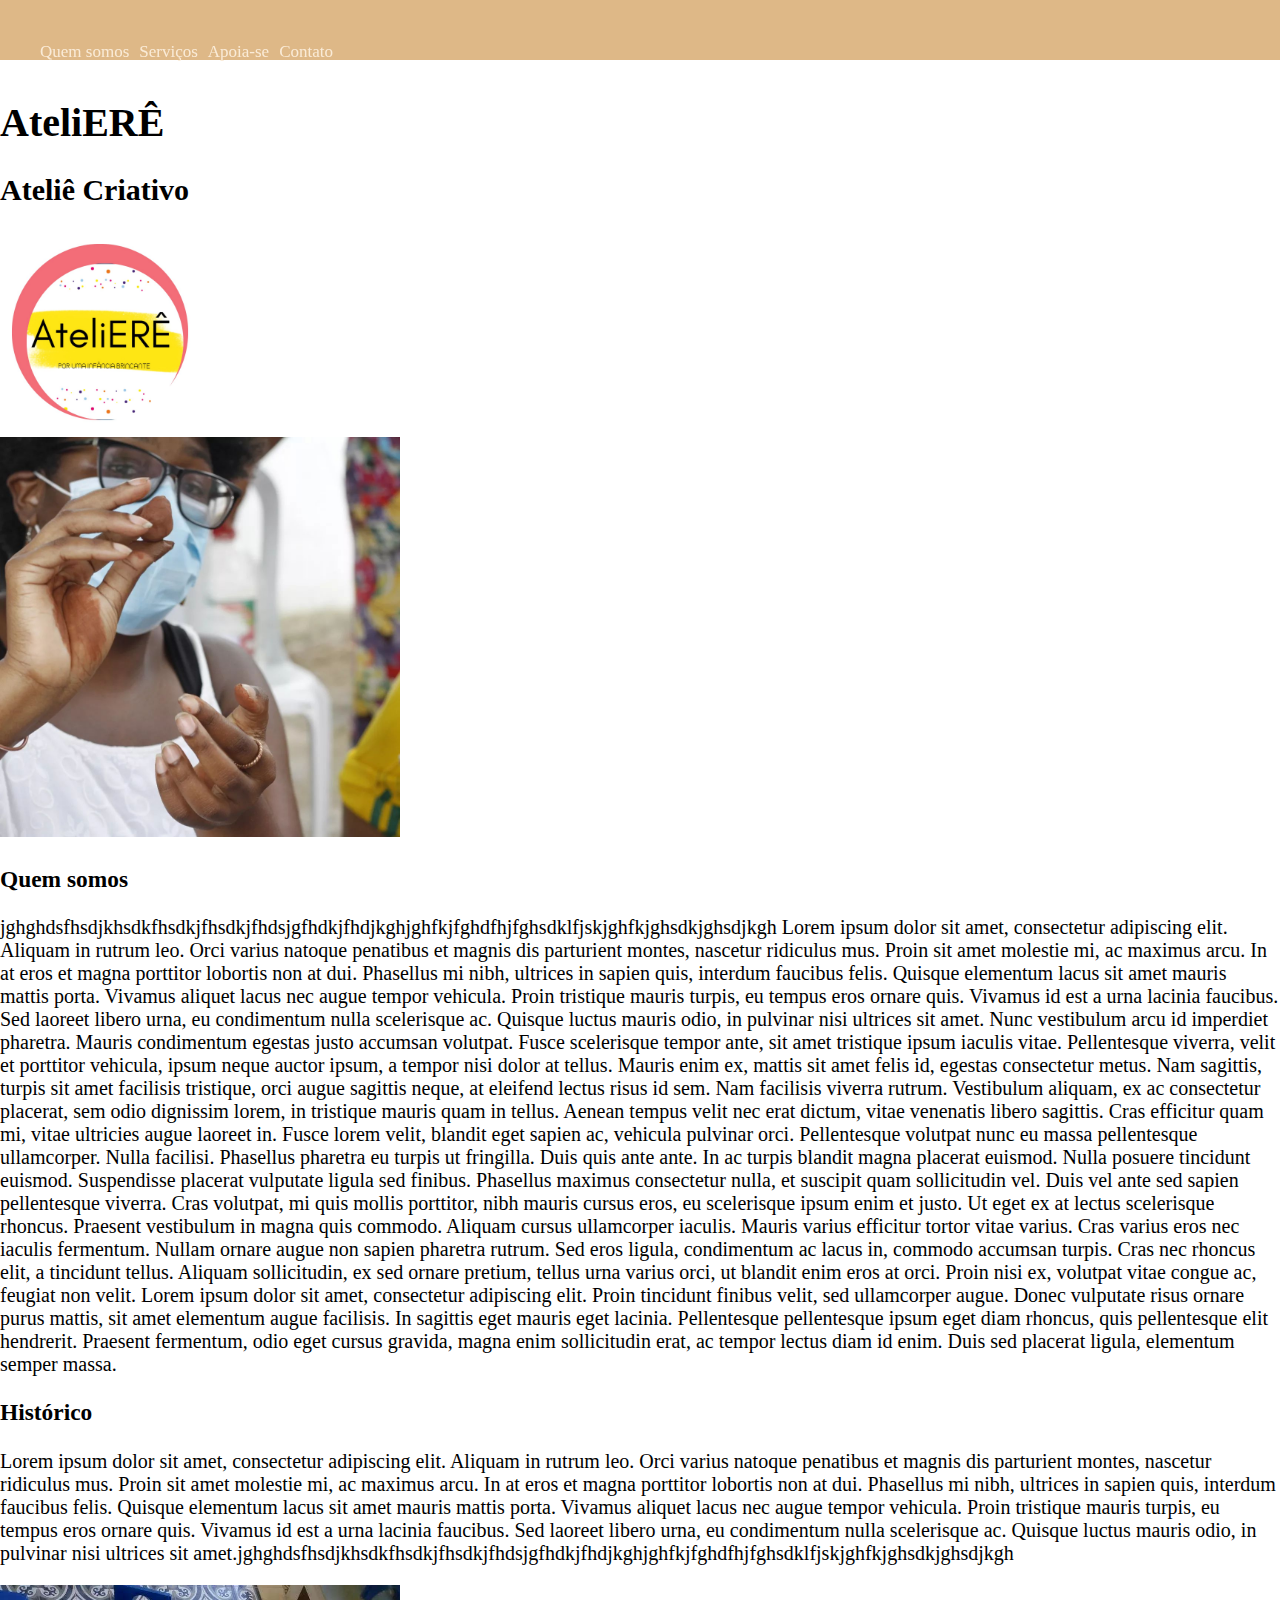
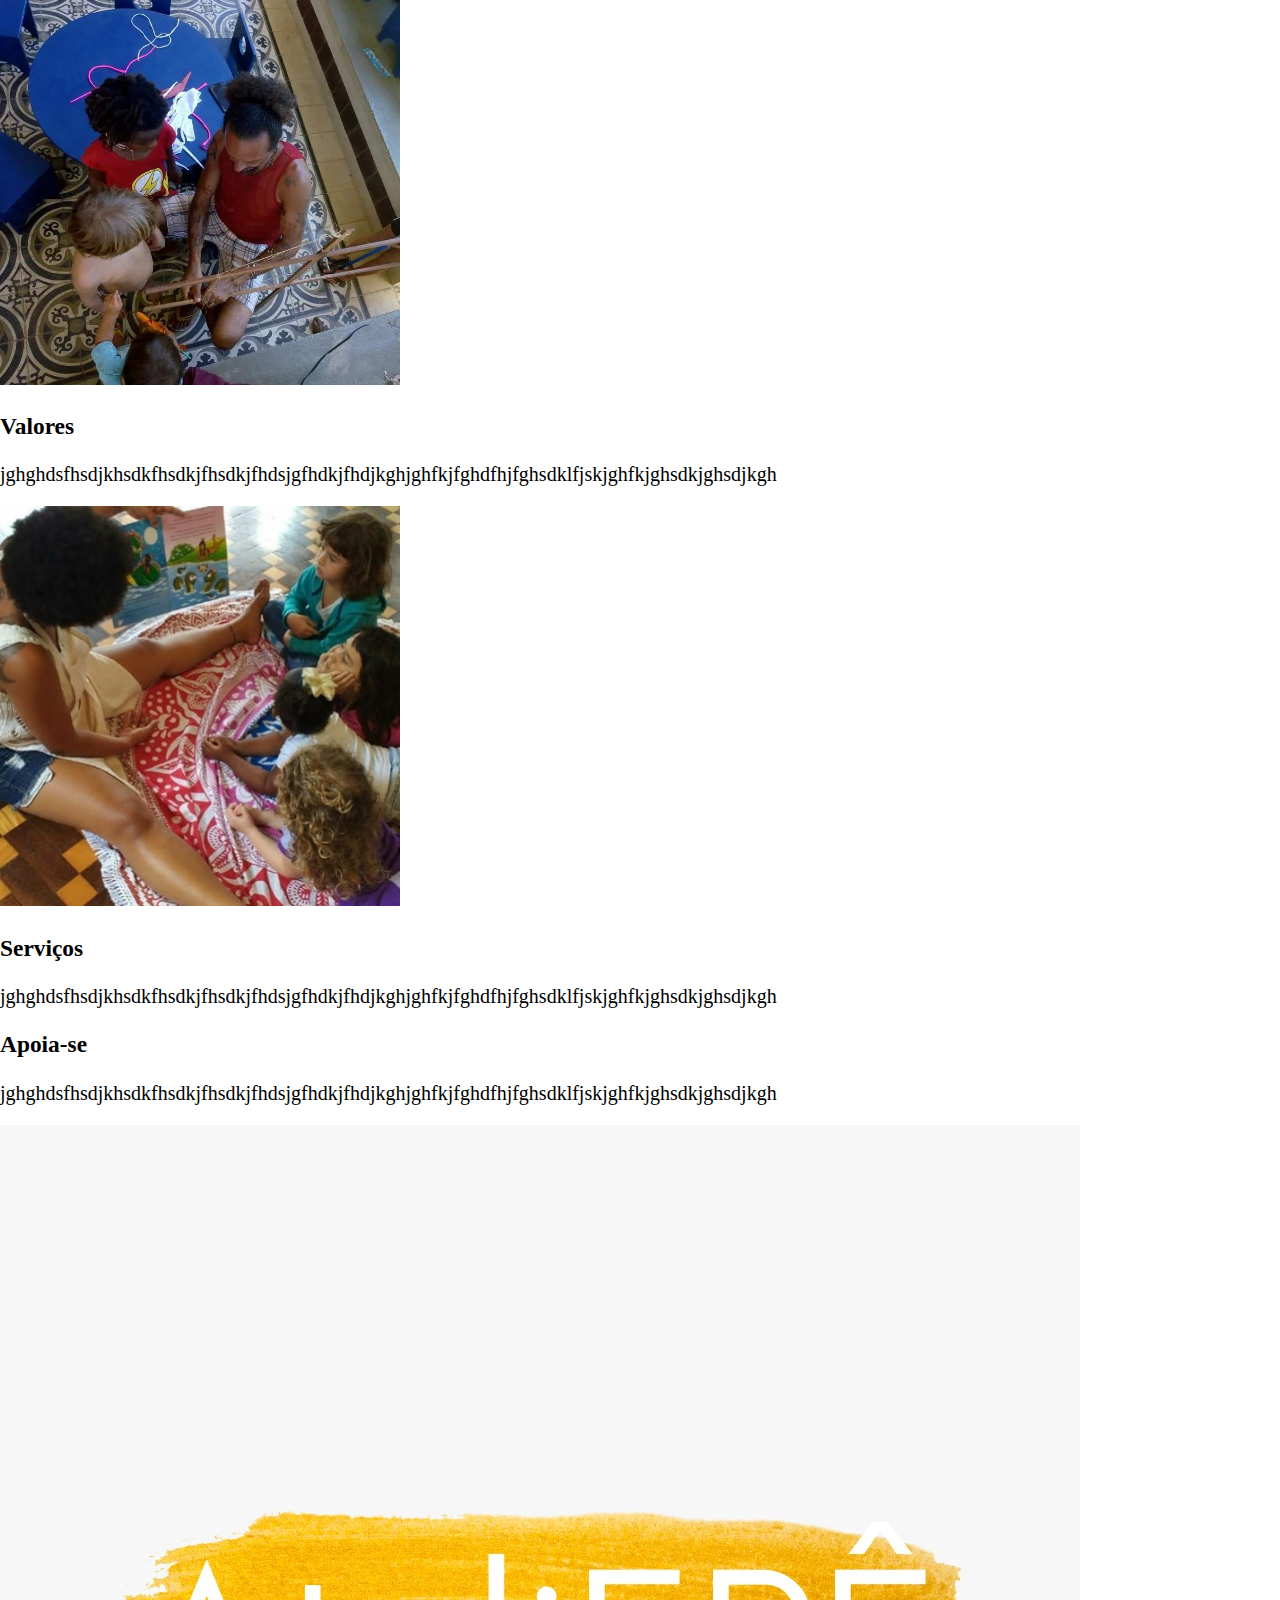
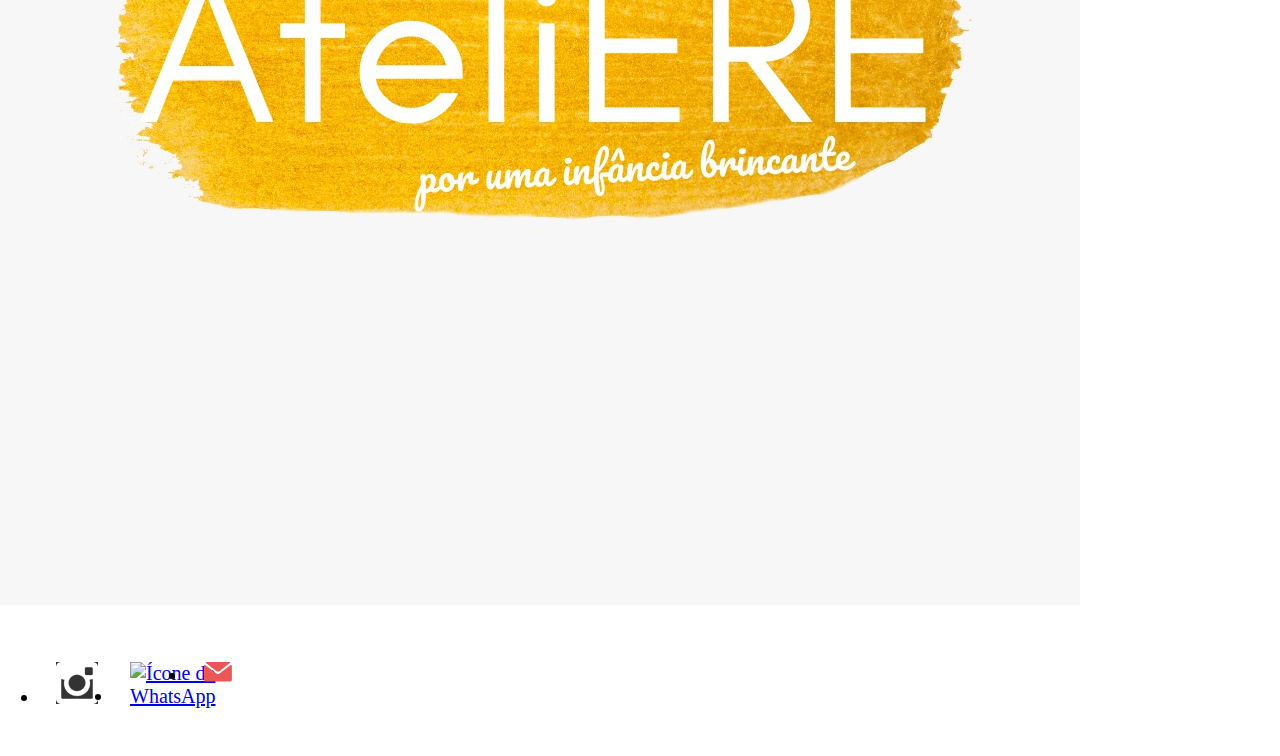
==== index.html @ 504c44ef "Merge pull request #2 from jessicaconceicao/menu" ====
<!DOCTYPE html>
<html lang="pt-BR">
<head>
    <meta charset="UTF-8">
    <meta http-equiv="X-UA-Compatible" content="IE=edge">
    <meta name="viewport" content="width=device-width, initial-scale=1.0">
    <meta name="author" content="Squad Mary Jackson">
    <meta name="keywords" content="ong, brincadeiras, artes, cultura-afrodiaspórica">
    <title>AteliERÊ</title>
    <!--link rel="stylesheet" href="reset.css"-->
    <link rel="stylesheet" href="normalize.css">
    <link rel="stylesheet" href="style.css">
</head>
<body id="home">
    <header>
        <h1 class="ateliere">AteliERÊ</h1>
        <h2>Ateliê Criativo</h2>
        <div><img id="logo" src="/logo-com-borda.jpg" alt="Logo AteliERÊ: um círculo rosa contendo um retângulo amarelo escrito 'AteliERÊ' no centro."></div>
    </header>  
     <nav>
    <section id="menu">
           
                <ul class="itens-menu">
                    <!--<li class="nav-item"><a class="nav-link" href="#home">Início</a></li>-->
                    <li class="nav-item"><a class="nav-link" href="#quem-somos">Quem somos</a></li>
                    <!--<li class="nav-item"><a class="nav-link" href="#historico">Histórico</a></li>
                    <li class="nav-item"><a class="nav-link" href="#valores">Valores</a></li>-->
                    <li class="nav-item"><a class="nav-link" href="#servicos">Serviços</a></li>
                    <li class="nav-item"><a class="nav-link" href="#apoiase">Apoia-se</a></li>
                    <li class="nav-item"><a class="nav-link" href="#contato">Contato</a></li>
                </ul>
            </nav>
        <!--CONSEGUIMOS (depois de muita luta) O CAMINHO PARA FIXAR O MENU NO TOPO E ACOMPANHAR A BARRA DE ROLAGEM, NO ENTANTO
É PRECISO CONFIGURAR NO CSS AS DEMAIS DIVS PARA QUE NÃO INICIEM NO TOPO DA PÁGINA, O QUE FAZ COM QUE PARTE 
DO TEXTO FIQUE ATRÁS DA BARRA DE MENU QUE ESTÁ FIXA NO LOCAL. pensamos em editar a barra do menu com a logo
na esquerda e os itens não sublinhados à direita. Precisamos alterar fonte, posição, cor, etc. as que estão foram do teste.
*Conseguimos editar o arquivo conjuntamente com a extensão Live share extension pack!-->
    </section>
    
    <section class="divs">
        <div><img src="oficina-de-argila.jpeg" alt="DESCRIÇÃO" width="400px" height="400px"></div>
        <h3 id="quem-somos">Quem somos</h3>
        <p>jghghdsfhsdjkhsdkfhsdkjfhsdkjfhdsjgfhdkjfhdjkghjghfkjfghdfhjfghsdklfjskjghfkjghsdkjghsdjkgh Lorem ipsum dolor sit amet, consectetur adipiscing elit. Aliquam in rutrum leo. Orci varius natoque penatibus et magnis dis parturient montes, nascetur ridiculus mus. Proin sit amet molestie mi, ac maximus arcu. In at eros et magna porttitor lobortis non at dui. Phasellus mi nibh, ultrices in sapien quis, interdum faucibus felis. Quisque elementum lacus sit amet mauris mattis porta. Vivamus aliquet lacus nec augue tempor vehicula. Proin tristique mauris turpis, eu tempus eros ornare quis. Vivamus id est a urna lacinia faucibus. Sed laoreet libero urna, eu condimentum nulla scelerisque ac. Quisque luctus mauris odio, in pulvinar nisi ultrices sit amet.

            Nunc vestibulum arcu id imperdiet pharetra. Mauris condimentum egestas justo accumsan volutpat. Fusce scelerisque tempor ante, sit amet tristique ipsum iaculis vitae. Pellentesque viverra, velit et porttitor vehicula, ipsum neque auctor ipsum, a tempor nisi dolor at tellus. Mauris enim ex, mattis sit amet felis id, egestas consectetur metus. Nam sagittis, turpis sit amet facilisis tristique, orci augue sagittis neque, at eleifend lectus risus id sem. Nam facilisis viverra rutrum. Vestibulum aliquam, ex ac consectetur placerat, sem odio dignissim lorem, in tristique mauris quam in tellus.
            
            Aenean tempus velit nec erat dictum, vitae venenatis libero sagittis. Cras efficitur quam mi, vitae ultricies augue laoreet in. Fusce lorem velit, blandit eget sapien ac, vehicula pulvinar orci. Pellentesque volutpat nunc eu massa pellentesque ullamcorper. Nulla facilisi. Phasellus pharetra eu turpis ut fringilla. Duis quis ante ante. In ac turpis blandit magna placerat euismod. Nulla posuere tincidunt euismod. Suspendisse placerat vulputate ligula sed finibus.
            
            Phasellus maximus consectetur nulla, et suscipit quam sollicitudin vel. Duis vel ante sed sapien pellentesque viverra. Cras volutpat, mi quis mollis porttitor, nibh mauris cursus eros, eu scelerisque ipsum enim et justo. Ut eget ex at lectus scelerisque rhoncus. Praesent vestibulum in magna quis commodo. Aliquam cursus ullamcorper iaculis. Mauris varius efficitur tortor vitae varius. Cras varius eros nec iaculis fermentum. Nullam ornare augue non sapien pharetra rutrum. Sed eros ligula, condimentum ac lacus in, commodo accumsan turpis. Cras nec rhoncus elit, a tincidunt tellus. Aliquam sollicitudin, ex sed ornare pretium, tellus urna varius orci, ut blandit enim eros at orci. Proin nisi ex, volutpat vitae congue ac, feugiat non velit.
            
            Lorem ipsum dolor sit amet, consectetur adipiscing elit. Proin tincidunt finibus velit, sed ullamcorper augue. Donec vulputate risus ornare purus mattis, sit amet elementum augue facilisis. In sagittis eget mauris eget lacinia. Pellentesque pellentesque ipsum eget diam rhoncus, quis pellentesque elit hendrerit. Praesent fermentum, odio eget cursus gravida, magna enim sollicitudin erat, ac tempor lectus diam id enim. Duis sed placerat ligula, elementum semper massa.</p>
    
        </section>
<!--coloquei class div nas divs de conteúde na tentativa de configurar para não ficar atrás do menu, e o header para introduzir algo antes dele.-->
    <section class="divs">
        <h3 id="historico">Histórico</h3>
        <p> Lorem ipsum dolor sit amet, consectetur adipiscing elit. Aliquam in rutrum leo. Orci varius natoque penatibus et magnis dis parturient montes, nascetur ridiculus mus. Proin sit amet molestie mi, ac maximus arcu. In at eros et magna porttitor lobortis non at dui. Phasellus mi nibh, ultrices in sapien quis, interdum faucibus felis. Quisque elementum lacus sit amet mauris mattis porta. Vivamus aliquet lacus nec augue tempor vehicula. Proin tristique mauris turpis, eu tempus eros ornare quis. Vivamus id est a urna lacinia faucibus. Sed laoreet libero urna, eu condimentum nulla scelerisque ac. Quisque luctus mauris odio, in pulvinar nisi ultrices sit amet.jghghdsfhsdjkhsdkfhsdkjfhsdkjfhdsjgfhdkjfhdjkghjghfkjfghdfhjfghsdklfjskjghfkjghsdkjghsdjkgh</p>
    
    </section>


    <section class="divs">
        <div><img src="criancas.jpeg" alt="DESCRIÇÃO" width="400px" height="400px"></div>
        <h3 id="valores">Valores</h3>
        <p>jghghdsfhsdjkhsdkfhsdkjfhsdkjfhdsjgfhdkjfhdjkghjghfkjfghdfhjfghsdklfjskjghfkjghsdkjghsdjkgh</p>
        
    </section>

    <section class="divs">
        <div><img src="contacao-de-historia.jpeg" alt="DESCRIÇÃO" width="400px" height="400px"></div>
        <h3 id="servicos">Serviços</h3>
        <p>jghghdsfhsdjkhsdkfhsdkjfhsdkjfhdsjgfhdkjfhdjkghjghfkjfghdfhjfghsdklfjskjghfkjghsdkjghsdjkgh</p>
        
    </section>

    <section class="divs">
        <h3 id="apoiase">Apoia-se</h3>
        <p>jghghdsfhsdjkhsdkfhsdkjfhsdkjfhdsjgfhdkjfhdjkghjghfkjfghdfhjfghsdklfjskjghfkjghsdkjghsdjkgh</p>
        
    </section>

    

    <!--<section class="divs">
        <h3 id="contato">Contato </h3>
        <p><a href= "LINK DO WHATS" title="Nosso Whatssap" target= "_blank" real= "noreferrer noopener">Nosso Whatssap</a></p>
        <p><a href= "https://www.instagram.com/ateliereoficial/" title="Nosso instagram" target= "_blank" real= "noreferrer noopener">Nosso instagram</a></p>
        <p> Contato através do <a href="mailto: ateliere2017@gmail.com"> nosso e mail</a>.</p>
        <p> Lorem ipsum dolor sit amet, consectetur adipiscing elit. Aliquam in rutrum leo. Orci varius natoque penatibus et magnis dis parturient montes, nascetur ridiculus mus. Proin sit amet molestie mi, ac maximus arcu. In at eros et magna porttitor lobortis non at dui. Phasellus mi nibh, ultrices in sapien quis, interdum faucibus felis. Quisque elementum lacus sit amet mauris mattis porta. Vivamus aliquet lacus nec augue tempor vehicula. Proin tristique mauris turpis, eu tempus eros ornare quis. Vivamus id est a urna lacinia faucibus. Sed laoreet libero urna, eu condimentum nulla scelerisque ac. Quisque luctus mauris odio, in pulvinar nisi ultrices sit amet. jghghdsfhsdjkhsdkfhsdkjfhsdkjfhdsjgfhdkjfhdjkghjghfkjfghdfhjfghsdklfjskjghfkjghsdkjghsdjkgh</p>
        
     </section> -->
    <footer class="rodape" id="contato">
        <img src="/logo-sem-borda.jpg" alt="Logo" class="rodape_logo">
        <ul class="rodape_contato">
        <li><a href="https://www.instagram.com/ateliereoficial/" target="_blank" rel="noopener noreferrer" class="rodape__midia"><img src="/instagram.png" alt="Ícone do Instagram"></a></li>
        <li><a href="#" class="rodape__midia"><img src="/whatsapp.png" arget="_blank" rel="noopener noreferrer" alt="Ícone do WhatsApp"></a></li>
        <li><a href="mailto: ateliere2017@gmail.com" class="rodape__midia"><img src="/email.png" alt="Ícone do e-mail"></a></li>
        </ul>
    </footer>
</body>
</html>
---- style.css ----
body {
    
    margin:0;
    font-size:20px ;
}
.ateliere{
    margin-top:100px;
}

#logo{
    width: 200px;
}

/*header{
    background-color:burlywood;
    padding:30px;
    text-align: center;
}*/

#menu {
    position: fixed;
    top: 0;
    left: 0;
    width: 100%;
    height: 60px;
    background-color:burlywood;
    }


.itens-menu {
    list-style: none;/*tira ícone de marcação*/
    display: flex;
    align-items: center;
    height:100%;   
          
}

.nav-item {
    margin-right: 10px;
}


.nav-link {
    color:antiquewhite;
    text-decoration:none; /*retira sublinhado*/
    font-size: 17px;
    align-items: center;
    
    
}


/*tentando formatar o menu novamente:

#menu{
    overflow:hidden;
    background-color: goldenrod;
}

.nav-link{
    float:left; /* deixar flutuante À esquerda*/
    color:antiquewhite;
    text-align:center; /*centralizar na vertical do elemento*/
    padding: 14px 16px; /*a primeira medida é relativa a superior e topo e a segunda a esquerda e direira*/
    text-decoration: none;
    font-size:17px;

} 

/*
.dist{
    margin-top: 100px;

} */

.rodape{
    display: flex;
    flex-direction: column;
    align-items: center;
    padding-top: 2.5rem;
    padding-bottom: 2rem;
    }
    
    .rodape_contato {
    display: flex;
    }

    .rodape_logo{
width: 50p;
    }
    
    .rodape__midia {
    display: block;
    
    width: 42px;
    height: 42px;
    
    margin: 2rem 1rem;
    }
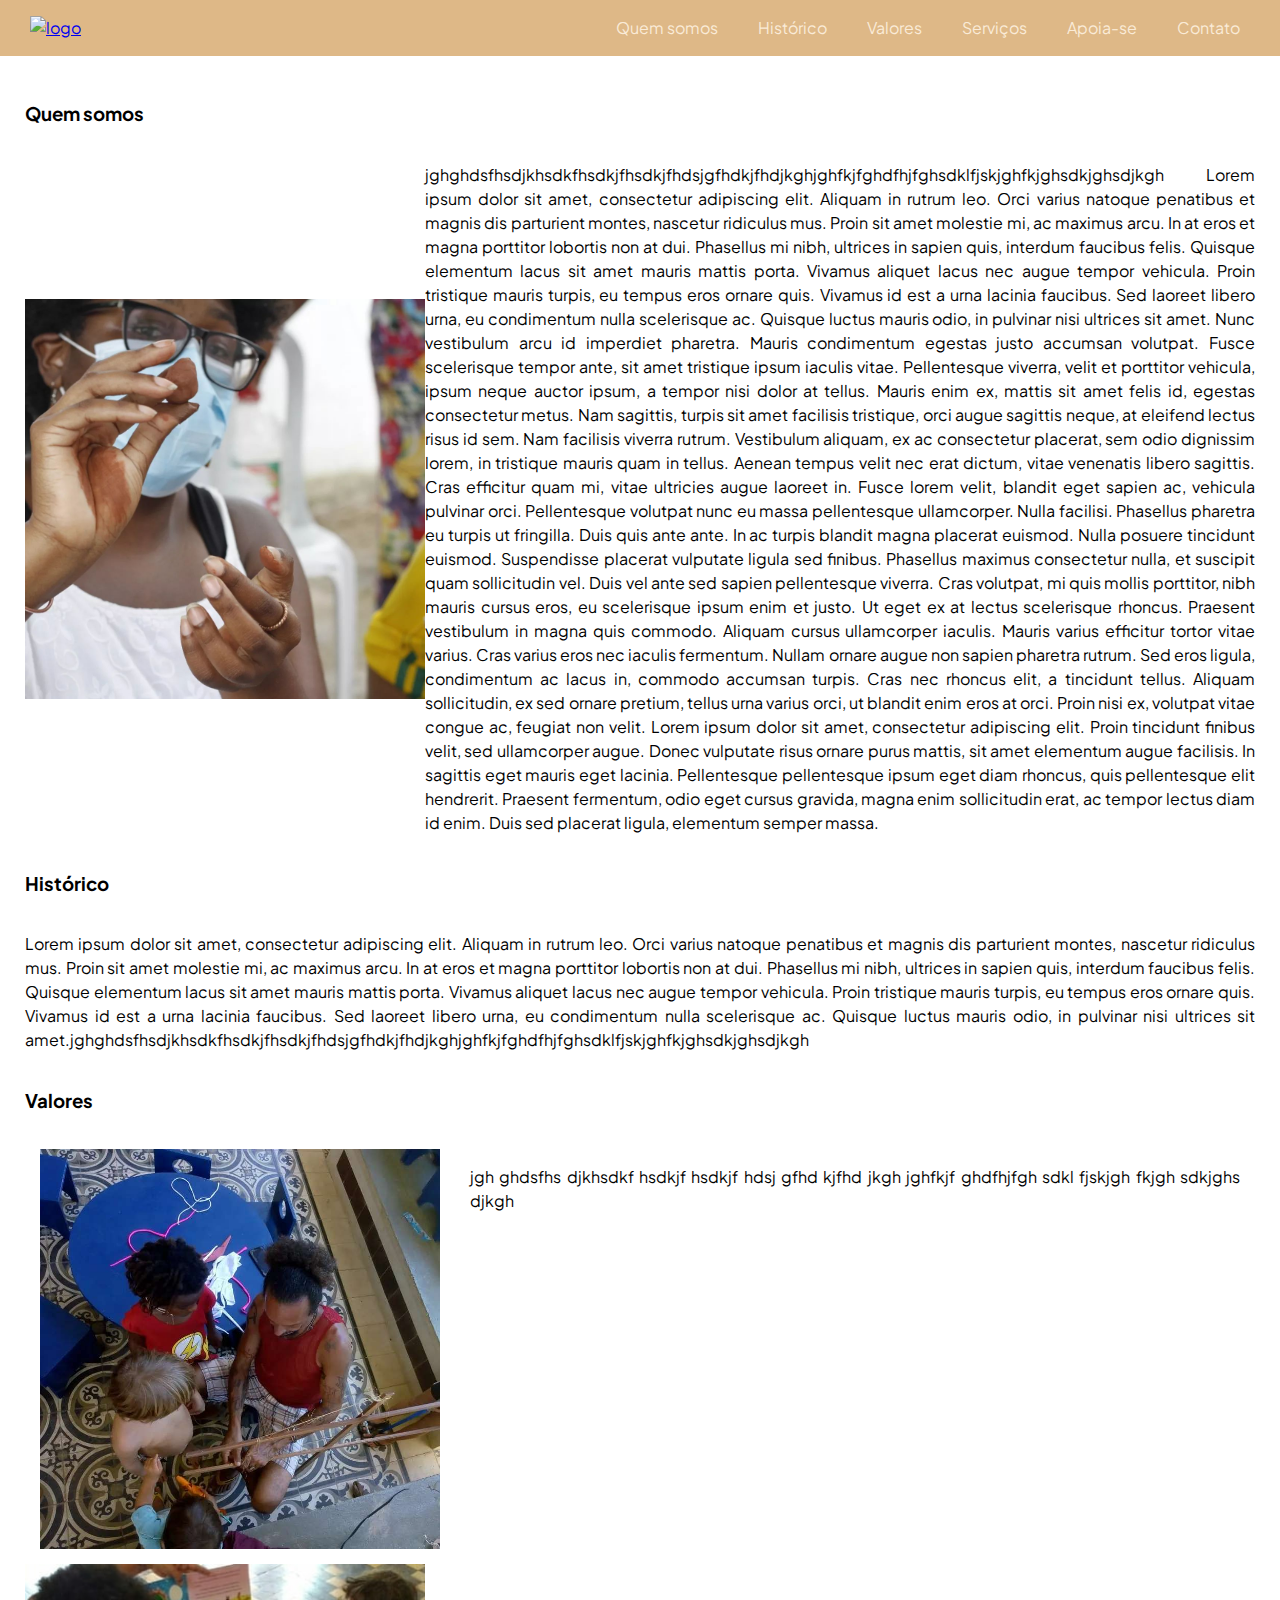
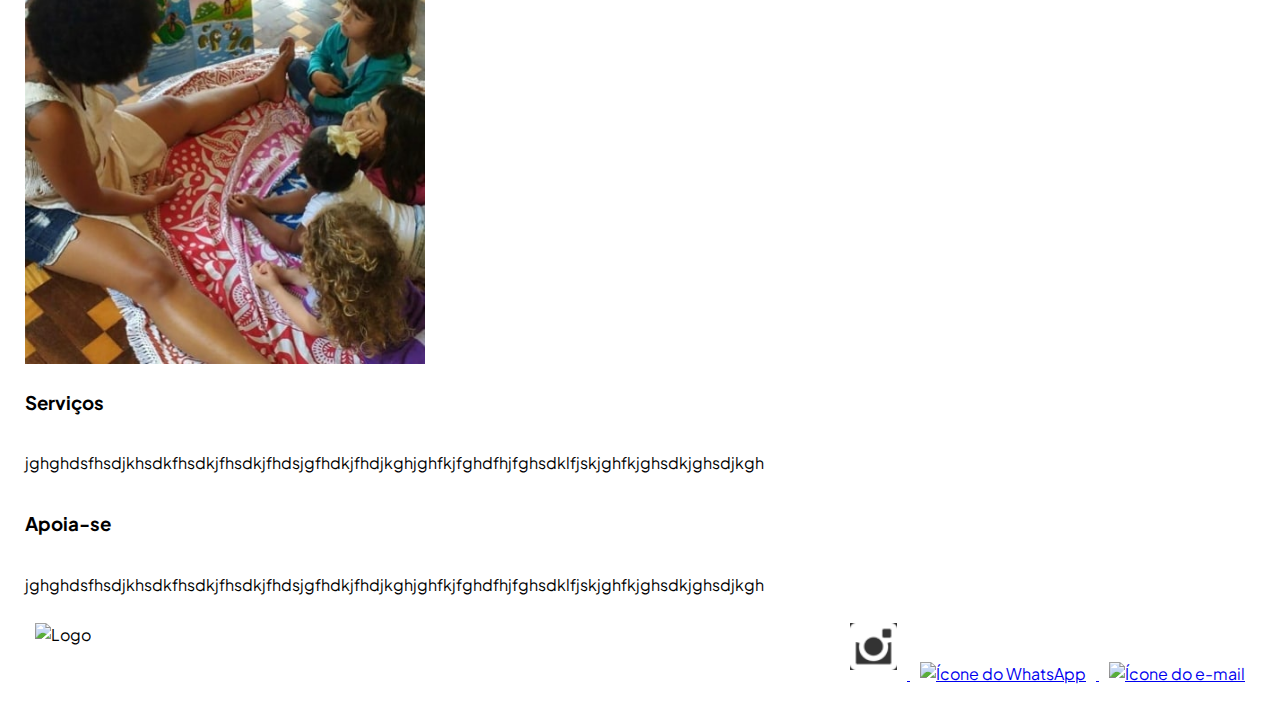
==== commit 309a9f86: "ajustes footer, alinhamento imagens monitoria" ====
--- a/index.html
+++ b/index.html
@@ -7,95 +7,106 @@
     <meta name="author" content="Squad Mary Jackson">
     <meta name="keywords" content="ong, brincadeiras, artes, cultura-afrodiaspórica">
     <title>AteliERÊ</title>
-    <!--link rel="stylesheet" href="reset.css"-->
     <link rel="stylesheet" href="normalize.css">
     <link rel="stylesheet" href="style.css">
 </head>
 <body id="home">
     <header>
-        <h1 class="ateliere">AteliERÊ</h1>
-        <h2>Ateliê Criativo</h2>
-        <div><img id="logo" src="/logo-com-borda.jpg" alt="Logo AteliERÊ: um círculo rosa contendo um retângulo amarelo escrito 'AteliERÊ' no centro."></div>
-    </header>  
-     <nav>
-    <section id="menu">
-           
-                <ul class="itens-menu">
-                    <!--<li class="nav-item"><a class="nav-link" href="#home">Início</a></li>-->
+         <link rel="preconnect" href="https://fonts.googleapis.com">
+         <link rel="preconnect" href="https://fonts.gstatic.com" crossorigin>
+         <link href="https://fonts.googleapis.com/css2?family=Plus+Jakarta+Sans:wght@200&display=swap" rel="stylesheet"> 
+          
+    
+            <nav>
+                <section id="menu">
+                    
+                    <div><a href="/"><img class="ateliere" src="AteliERÊtransparente.png" alt="logo" width="150px"></a></div>
+                </section>
+                <button>&#9776;</button>
+                <ul>
                     <li class="nav-item"><a class="nav-link" href="#quem-somos">Quem somos</a></li>
-                    <!--<li class="nav-item"><a class="nav-link" href="#historico">Histórico</a></li>
-                    <li class="nav-item"><a class="nav-link" href="#valores">Valores</a></li>-->
+                    <li class="nav-item"><a class="nav-link" href="#historico">Histórico</a></li>
+                    <li class="nav-item"><a class="nav-link" href="#valores">Valores</a></li>
                     <li class="nav-item"><a class="nav-link" href="#servicos">Serviços</a></li>
                     <li class="nav-item"><a class="nav-link" href="#apoiase">Apoia-se</a></li>
                     <li class="nav-item"><a class="nav-link" href="#contato">Contato</a></li>
                 </ul>
+            
             </nav>
-        <!--CONSEGUIMOS (depois de muita luta) O CAMINHO PARA FIXAR O MENU NO TOPO E ACOMPANHAR A BARRA DE ROLAGEM, NO ENTANTO
-É PRECISO CONFIGURAR NO CSS AS DEMAIS DIVS PARA QUE NÃO INICIEM NO TOPO DA PÁGINA, O QUE FAZ COM QUE PARTE 
-DO TEXTO FIQUE ATRÁS DA BARRA DE MENU QUE ESTÁ FIXA NO LOCAL. pensamos em editar a barra do menu com a logo
-na esquerda e os itens não sublinhados à direita. Precisamos alterar fonte, posição, cor, etc. as que estão foram do teste.
-*Conseguimos editar o arquivo conjuntamente com a extensão Live share extension pack!-->
+        
+        </header>     
+    
+    <!-- <section class="lema">
+         <p>por uma infância brincante</p>
+     </section>   PENSEI EM INCLUIRMOS ESSA FRASE, QUE PARECE O LEMA DELAS, À DIREITA DA PÁGINA, ABAIXO DO MENU COM UMA FONTE DIFERENTE-->  
+
+    <section class="conteudo">
+        <h3 id="quem-somos">Quem somos</h3>
+        <div class="quem-somos">
+            <img src="oficina-de-argila.jpeg" alt="DESCRIÇÃO" width="400px" height="400px">
+            
+            <p>jghghdsfhsdjkhsdkfhsdkjfhsdkjfhdsjgfhdkjfhdjkghjghfkjfghdfhjfghsdklfjskjghfkjghsdkjghsdjkgh Lorem ipsum dolor sit amet, consectetur adipiscing elit. Aliquam in rutrum leo. Orci varius natoque penatibus et magnis dis parturient montes, nascetur ridiculus mus. Proin sit amet molestie mi, ac maximus arcu. In at eros et magna porttitor lobortis non at dui. Phasellus mi nibh, ultrices in sapien quis, interdum faucibus felis. Quisque elementum lacus sit amet mauris mattis porta. Vivamus aliquet lacus nec augue tempor vehicula. Proin tristique mauris turpis, eu tempus eros ornare quis. Vivamus id est a urna lacinia faucibus. Sed laoreet libero urna, eu condimentum nulla scelerisque ac. Quisque luctus mauris odio, in pulvinar nisi ultrices sit amet.
+
+                Nunc vestibulum arcu id imperdiet pharetra. Mauris condimentum egestas justo accumsan volutpat. Fusce scelerisque tempor ante, sit amet tristique ipsum iaculis vitae. Pellentesque viverra, velit et porttitor vehicula, ipsum neque auctor ipsum, a tempor nisi dolor at tellus. Mauris enim ex, mattis sit amet felis id, egestas consectetur metus. Nam sagittis, turpis sit amet facilisis tristique, orci augue sagittis neque, at eleifend lectus risus id sem. Nam facilisis viverra rutrum. Vestibulum aliquam, ex ac consectetur placerat, sem odio dignissim lorem, in tristique mauris quam in tellus.
+                
+                Aenean tempus velit nec erat dictum, vitae venenatis libero sagittis. Cras efficitur quam mi, vitae ultricies augue laoreet in. Fusce lorem velit, blandit eget sapien ac, vehicula pulvinar orci. Pellentesque volutpat nunc eu massa pellentesque ullamcorper. Nulla facilisi. Phasellus pharetra eu turpis ut fringilla. Duis quis ante ante. In ac turpis blandit magna placerat euismod. Nulla posuere tincidunt euismod. Suspendisse placerat vulputate ligula sed finibus.
+                
+                Phasellus maximus consectetur nulla, et suscipit quam sollicitudin vel. Duis vel ante sed sapien pellentesque viverra. Cras volutpat, mi quis mollis porttitor, nibh mauris cursus eros, eu scelerisque ipsum enim et justo. Ut eget ex at lectus scelerisque rhoncus. Praesent vestibulum in magna quis commodo. Aliquam cursus ullamcorper iaculis. Mauris varius efficitur tortor vitae varius. Cras varius eros nec iaculis fermentum. Nullam ornare augue non sapien pharetra rutrum. Sed eros ligula, condimentum ac lacus in, commodo accumsan turpis. Cras nec rhoncus elit, a tincidunt tellus. Aliquam sollicitudin, ex sed ornare pretium, tellus urna varius orci, ut blandit enim eros at orci. Proin nisi ex, volutpat vitae congue ac, feugiat non velit.
+                
+                Lorem ipsum dolor sit amet, consectetur adipiscing elit. Proin tincidunt finibus velit, sed ullamcorper augue. Donec vulputate risus ornare purus mattis, sit amet elementum augue facilisis. In sagittis eget mauris eget lacinia. Pellentesque pellentesque ipsum eget diam rhoncus, quis pellentesque elit hendrerit. Praesent fermentum, odio eget cursus gravida, magna enim sollicitudin erat, ac tempor lectus diam id enim. Duis sed placerat ligula, elementum semper massa.</p>
+        </div>
     </section>
-    
-    <section class="divs">
-        <div><img src="oficina-de-argila.jpeg" alt="DESCRIÇÃO" width="400px" height="400px"></div>
-        <h3 id="quem-somos">Quem somos</h3>
-        <p>jghghdsfhsdjkhsdkfhsdkjfhsdkjfhdsjgfhdkjfhdjkghjghfkjfghdfhjfghsdklfjskjghfkjghsdkjghsdjkgh Lorem ipsum dolor sit amet, consectetur adipiscing elit. Aliquam in rutrum leo. Orci varius natoque penatibus et magnis dis parturient montes, nascetur ridiculus mus. Proin sit amet molestie mi, ac maximus arcu. In at eros et magna porttitor lobortis non at dui. Phasellus mi nibh, ultrices in sapien quis, interdum faucibus felis. Quisque elementum lacus sit amet mauris mattis porta. Vivamus aliquet lacus nec augue tempor vehicula. Proin tristique mauris turpis, eu tempus eros ornare quis. Vivamus id est a urna lacinia faucibus. Sed laoreet libero urna, eu condimentum nulla scelerisque ac. Quisque luctus mauris odio, in pulvinar nisi ultrices sit amet.
 
-            Nunc vestibulum arcu id imperdiet pharetra. Mauris condimentum egestas justo accumsan volutpat. Fusce scelerisque tempor ante, sit amet tristique ipsum iaculis vitae. Pellentesque viverra, velit et porttitor vehicula, ipsum neque auctor ipsum, a tempor nisi dolor at tellus. Mauris enim ex, mattis sit amet felis id, egestas consectetur metus. Nam sagittis, turpis sit amet facilisis tristique, orci augue sagittis neque, at eleifend lectus risus id sem. Nam facilisis viverra rutrum. Vestibulum aliquam, ex ac consectetur placerat, sem odio dignissim lorem, in tristique mauris quam in tellus.
-            
-            Aenean tempus velit nec erat dictum, vitae venenatis libero sagittis. Cras efficitur quam mi, vitae ultricies augue laoreet in. Fusce lorem velit, blandit eget sapien ac, vehicula pulvinar orci. Pellentesque volutpat nunc eu massa pellentesque ullamcorper. Nulla facilisi. Phasellus pharetra eu turpis ut fringilla. Duis quis ante ante. In ac turpis blandit magna placerat euismod. Nulla posuere tincidunt euismod. Suspendisse placerat vulputate ligula sed finibus.
-            
-            Phasellus maximus consectetur nulla, et suscipit quam sollicitudin vel. Duis vel ante sed sapien pellentesque viverra. Cras volutpat, mi quis mollis porttitor, nibh mauris cursus eros, eu scelerisque ipsum enim et justo. Ut eget ex at lectus scelerisque rhoncus. Praesent vestibulum in magna quis commodo. Aliquam cursus ullamcorper iaculis. Mauris varius efficitur tortor vitae varius. Cras varius eros nec iaculis fermentum. Nullam ornare augue non sapien pharetra rutrum. Sed eros ligula, condimentum ac lacus in, commodo accumsan turpis. Cras nec rhoncus elit, a tincidunt tellus. Aliquam sollicitudin, ex sed ornare pretium, tellus urna varius orci, ut blandit enim eros at orci. Proin nisi ex, volutpat vitae congue ac, feugiat non velit.
-            
-            Lorem ipsum dolor sit amet, consectetur adipiscing elit. Proin tincidunt finibus velit, sed ullamcorper augue. Donec vulputate risus ornare purus mattis, sit amet elementum augue facilisis. In sagittis eget mauris eget lacinia. Pellentesque pellentesque ipsum eget diam rhoncus, quis pellentesque elit hendrerit. Praesent fermentum, odio eget cursus gravida, magna enim sollicitudin erat, ac tempor lectus diam id enim. Duis sed placerat ligula, elementum semper massa.</p>
-    
-        </section>
-<!--coloquei class div nas divs de conteúde na tentativa de configurar para não ficar atrás do menu, e o header para introduzir algo antes dele.-->
-    <section class="divs">
+    <section>
         <h3 id="historico">Histórico</h3>
         <p> Lorem ipsum dolor sit amet, consectetur adipiscing elit. Aliquam in rutrum leo. Orci varius natoque penatibus et magnis dis parturient montes, nascetur ridiculus mus. Proin sit amet molestie mi, ac maximus arcu. In at eros et magna porttitor lobortis non at dui. Phasellus mi nibh, ultrices in sapien quis, interdum faucibus felis. Quisque elementum lacus sit amet mauris mattis porta. Vivamus aliquet lacus nec augue tempor vehicula. Proin tristique mauris turpis, eu tempus eros ornare quis. Vivamus id est a urna lacinia faucibus. Sed laoreet libero urna, eu condimentum nulla scelerisque ac. Quisque luctus mauris odio, in pulvinar nisi ultrices sit amet.jghghdsfhsdjkhsdkfhsdkjfhsdkjfhdsjgfhdkjfhdjkghjghfkjfghdfhjfghsdklfjskjghfkjghsdkjghsdjkgh</p>
     
     </section>
 
 
-    <section class="divs">
-        <div><img src="criancas.jpeg" alt="DESCRIÇÃO" width="400px" height="400px"></div>
-        <h3 id="valores">Valores</h3>
-        <p>jghghdsfhsdjkhsdkfhsdkjfhsdkjfhdsjgfhdkjfhdjkghjghfkjfghdfhjfghsdklfjskjghfkjghsdkjghsdjkgh</p>
-        
+    <section class="valores">
+         <h3 id="valores">Valores</h3>
+         <div>
+        <div>
+            <img src="criancas.jpeg" alt="DESCRIÇÃO" width="400px" height="400px"></div>
+        <div>
+            
+            <p>jgh ghdsfhs djkhsdkf hsdkjf hsdkjf hdsj gfhd kjfhd jkgh jghfkjf ghdfhjfgh sdkl fjskjgh fkjgh sdkjghs djkgh</p>
+        </div>
+        </div>
     </section>
 
-    <section class="divs">
+    <section>
         <div><img src="contacao-de-historia.jpeg" alt="DESCRIÇÃO" width="400px" height="400px"></div>
         <h3 id="servicos">Serviços</h3>
         <p>jghghdsfhsdjkhsdkfhsdkjfhsdkjfhdsjgfhdkjfhdjkghjghfkjfghdfhjfghsdklfjskjghfkjghsdkjghsdjkgh</p>
         
     </section>
 
-    <section class="divs">
+    <section>
         <h3 id="apoiase">Apoia-se</h3>
         <p>jghghdsfhsdjkhsdkfhsdkjfhsdkjfhdsjgfhdkjfhdjkghjghfkjfghdfhjfghsdklfjskjghfkjghsdkjghsdjkgh</p>
         
     </section>
 
     
-
-    <!--<section class="divs">
-        <h3 id="contato">Contato </h3>
-        <p><a href= "LINK DO WHATS" title="Nosso Whatssap" target= "_blank" real= "noreferrer noopener">Nosso Whatssap</a></p>
-        <p><a href= "https://www.instagram.com/ateliereoficial/" title="Nosso instagram" target= "_blank" real= "noreferrer noopener">Nosso instagram</a></p>
-        <p> Contato através do <a href="mailto: ateliere2017@gmail.com"> nosso e mail</a>.</p>
-        <p> Lorem ipsum dolor sit amet, consectetur adipiscing elit. Aliquam in rutrum leo. Orci varius natoque penatibus et magnis dis parturient montes, nascetur ridiculus mus. Proin sit amet molestie mi, ac maximus arcu. In at eros et magna porttitor lobortis non at dui. Phasellus mi nibh, ultrices in sapien quis, interdum faucibus felis. Quisque elementum lacus sit amet mauris mattis porta. Vivamus aliquet lacus nec augue tempor vehicula. Proin tristique mauris turpis, eu tempus eros ornare quis. Vivamus id est a urna lacinia faucibus. Sed laoreet libero urna, eu condimentum nulla scelerisque ac. Quisque luctus mauris odio, in pulvinar nisi ultrices sit amet. jghghdsfhsdjkhsdkfhsdkjfhsdkjfhdsjgfhdkjfhdjkghjghfkjfghdfhjfghsdklfjskjghfkjghsdkjghsdjkgh</p>
+    <footer class="rodape" id="contato">
+        <div>
+      			<img src="AteliERÊtransparente.png" alt="Logo" class="rodape__logo">
+				</div>
+         <div>   
+					<a href="https://www.instagram.com/ateliereoficial/" target="_blank" rel="noopener noreferrer" class="rodape_midia">
+                <img src="instagram.png" alt="Ícone do Instagram">
+            </a>
         
-     </section> -->
-    <footer class="rodape" id="contato">
-        <img src="/logo-sem-borda.jpg" alt="Logo" class="rodape_logo">
-        <ul class="rodape_contato">
-        <li><a href="https://www.instagram.com/ateliereoficial/" target="_blank" rel="noopener noreferrer" class="rodape__midia"><img src="/instagram.png" alt="Ícone do Instagram"></a></li>
-        <li><a href="#" class="rodape__midia"><img src="/whatsapp.png" arget="_blank" rel="noopener noreferrer" alt="Ícone do WhatsApp"></a></li>
-        <li><a href="mailto: ateliere2017@gmail.com" class="rodape__midia"><img src="/email.png" alt="Ícone do e-mail"></a></li>
-        </ul>
+    			<a href="#" class="rodape__midia">
+						<img src="whatsapp.png" target="_blank" rel="noopener noreferrer" alt="Ícone do WhatsApp">
+					</a>
+				
+					<a href="mailto: ateliere2017@gmail.com" class="rodape__midia">
+						<img src="mail.png" alt="Ícone do e-mail">
+					</a>
+				</div>
     </footer>
 </body>
 </html>--- a/style.css
+++ b/style.css
@@ -1,99 +1,172 @@
-body {
-    
-    margin:0;
-    font-size:20px ;
-}
-.ateliere{
-    margin-top:100px;
+body{
+    margin:10px 25px 10px 25px;
+    text-align: justify;
+    font-family: 'Plus Jakarta Sans', sans-serif;
+    line-height: 1.5;
 }
 
-#logo{
-    width: 200px;
-}
-
-/*header{
-    background-color:burlywood;
-    padding:30px;
-    text-align: center;
-}*/
-
-#menu {
-    position: fixed;
+header{
+    position: fixed; 
     top: 0;
     left: 0;
-    width: 100%;
-    height: 60px;
-    background-color:burlywood;
-    }
-
-
-.itens-menu {
-    list-style: none;/*tira ícone de marcação*/
-    display: flex;
-    align-items: center;
-    height:100%;   
-          
-}
-
-.nav-item {
-    margin-right: 10px;
+    width:100vw;
+    margin-bottom: 20px;
 }
 
 
-.nav-link {
-    color:antiquewhite;
-    text-decoration:none; /*retira sublinhado*/
-    font-size: 17px;
+.conteudo{
+    margin-top: 100px; 
+ 
+}
+
+nav{
+    background-color: burlywood;
+    padding:0 20px; /*horizontal vertical*/
+    justify-content: space-between;
     align-items: center;
     
     
 }
 
+.ateliere{
+    /*color:peru;
+    font-size:20px; COMO TROCAMOS O TEXTO DO NOME PELA LOGO, PODEMOS TIRAR ESSA PARTE DE COR E TAMANHO DE FONTE*/
+    margin:0;
+    padding:10px;
+    
+}
 
-/*tentando formatar o menu novamente:
+ul{
+    list-style: none; /*tira ícone da lista*/
+    padding:0;
+    overflow:hidden; /*para esconder os ítens do menu quando não tiver extendido*/
+    transition: all .5s; /*para a transição ser mais suave e orgânica ao extender a barra*/
+    
+}
 
-#menu{
-    overflow:hidden;
-    background-color: goldenrod;
+nav, ul{
+display:flex;
+direction: row; /*coloca em linha*/
+}
+
+.nav-item{
+    padding:0 20px; /*para cada ítem do menu ter o padding e assim ficam sepaçados entre si*/
+    
 }
 
 .nav-link{
-    float:left; /* deixar flutuante À esquerda*/
     color:antiquewhite;
-    text-align:center; /*centralizar na vertical do elemento*/
-    padding: 14px 16px; /*a primeira medida é relativa a superior e topo e a segunda a esquerda e direira*/
     text-decoration: none;
-    font-size:17px;
+}
 
-} 
+button{
+    background-color: transparent;
+    border:none;
+    color:blanchedalmond;
+    font-size: 36px;
+    position:absolute;
+    right: 10px;
+    top: 10px;
+    display:none; /*faz não aparecer*/
+    }
 
-/*
-.dist{
-    margin-top: 100px;
+.nav-item:hover, button:hover{
+    cursor:pointer;
+    opacity: 0,8;
+    background-color: peru;
+}
 
-} */
 
+/*para ter responsividade em outro tamanho de tela*/
+
+button:focus ~ ul {    /*quando o botão receber o foco, a ul vai ter a altura determinada aqui*/
+    height: 213px;
+}
+
+@media(max-width:700px) {
+    nav, ul {
+        flex-direction: column; /*para mudar direção da listagem*/
+        
+    }
+    ul{
+        text-align: center;
+        margin:0;
+        height: 0;
+        
+    }
+    nav{
+        padding:0;
+        align-items: flex-start;
+    }
+
+    .ateliere{
+        margin:10px;
+        
+    }
+    .nav-item, ul{
+        width:100vw; /*para o hover poder ficar na largura da tela toda*/
+      
+    }
+
+    .nav-item{
+        padding:6px;
+
+    }
+   
+    button{
+        display:flex;
+    }
+}
+
+/*alinhamento da imagem com texto*/
+.quem-somos {
+    display: flex;
+    align-items: center;   
+}
+
+.quem-somos img, p {
+    display: inline-block;
+}
+/*alinhamento da imagem com texto fragmentação do bloco  monitoria*/
+.valores div{
+    display: flex;
+
+}
+
+.valores div div{
+    margin:10px;
+    padding: 5px;
+}
+
+/*footer{
+    line-height: 50px;
+    height: 40px;
+    padding: 28px;
+}
+
+footer  {
+    float: right;
+    display: table;
+}
+    
+footer {
+    display: table-cell;
+    vertical-align: middle;
+    padding: 10px;
+}*/
+
+/*novo rodapé:*/
+footer img{
+    width: 47px;
+    height: 47px;
+    padding: 10px;
+}
+
+.rodape__logo{
+    width:150px ;
+    padding: 10px;
+}
 .rodape{
     display: flex;
-    flex-direction: column;
-    align-items: center;
-    padding-top: 2.5rem;
-    padding-bottom: 2rem;
-    }
-    
-    .rodape_contato {
-    display: flex;
-    }
-
-    .rodape_logo{
-width: 50p;
-    }
-    
-    .rodape__midia {
-    display: block;
-    
-    width: 42px;
-    height: 42px;
-    
-    margin: 2rem 1rem;
-    }+    justify-content: space-between;
+}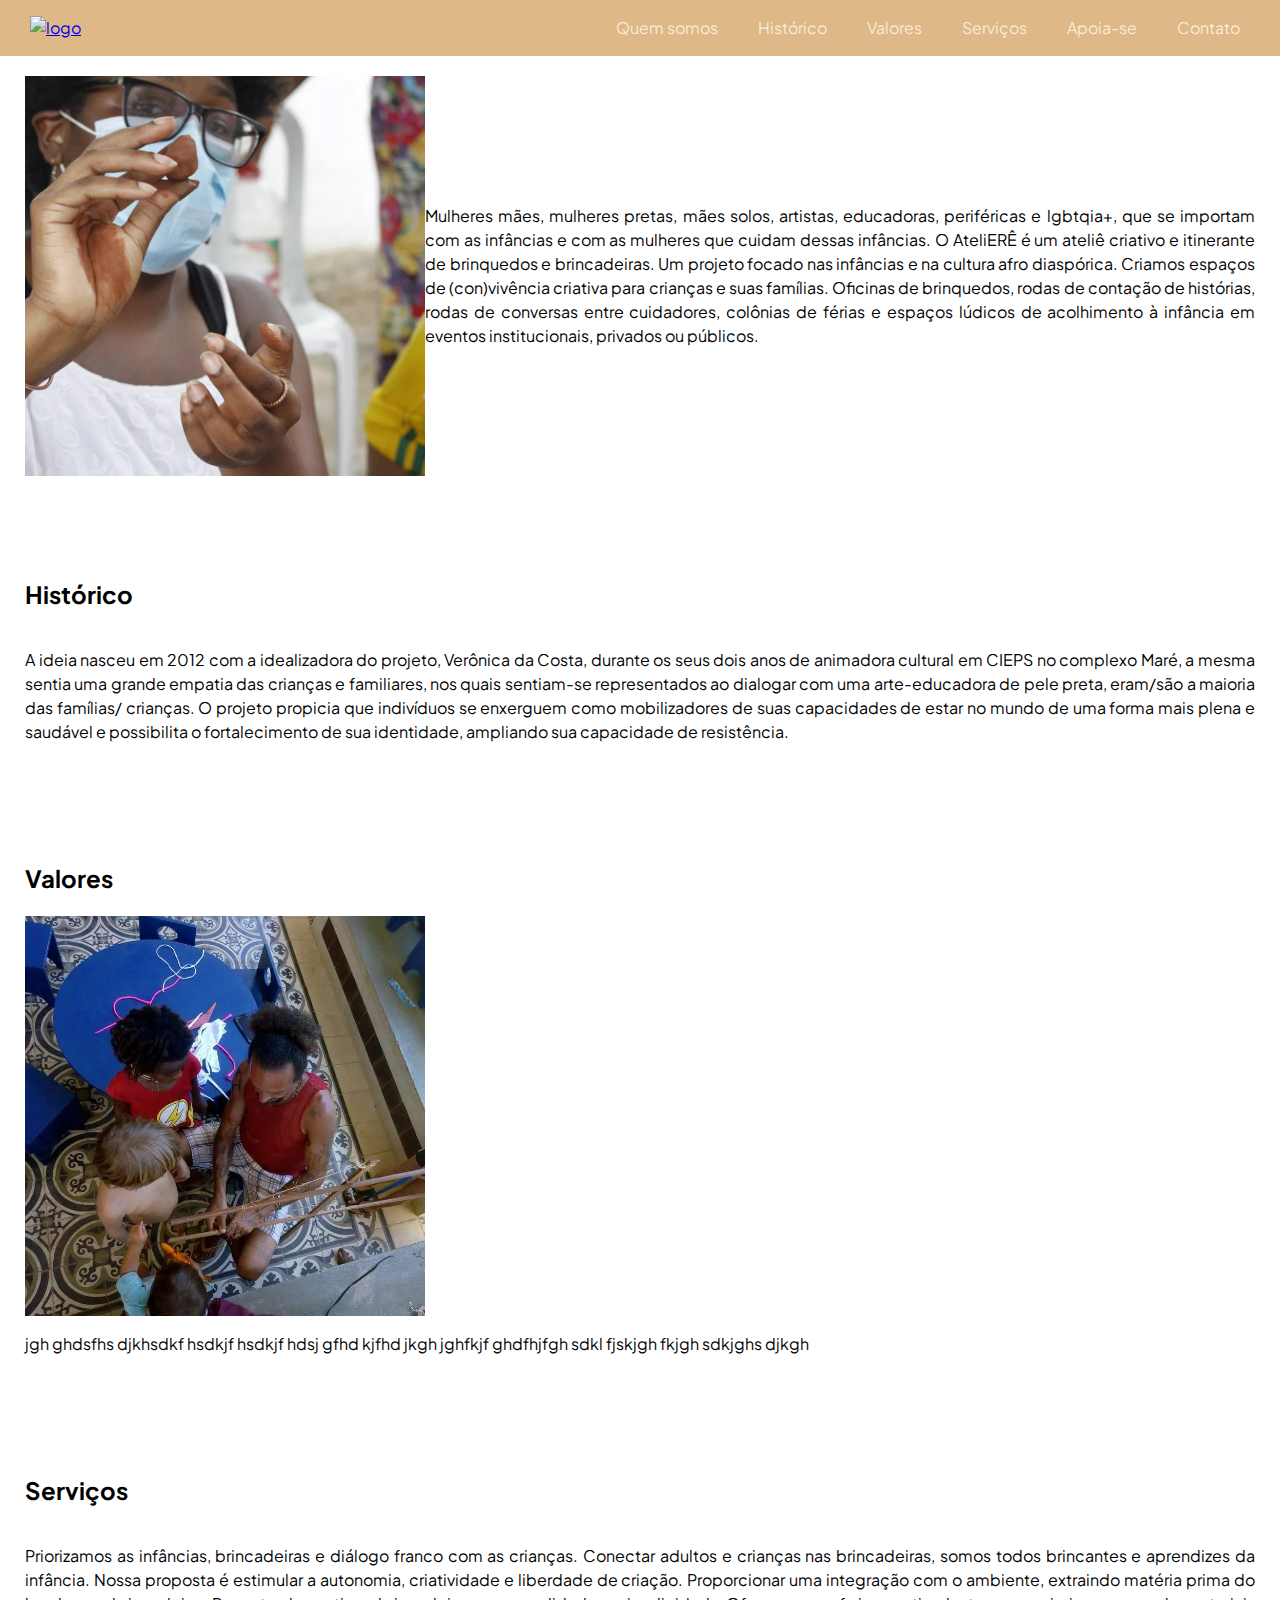
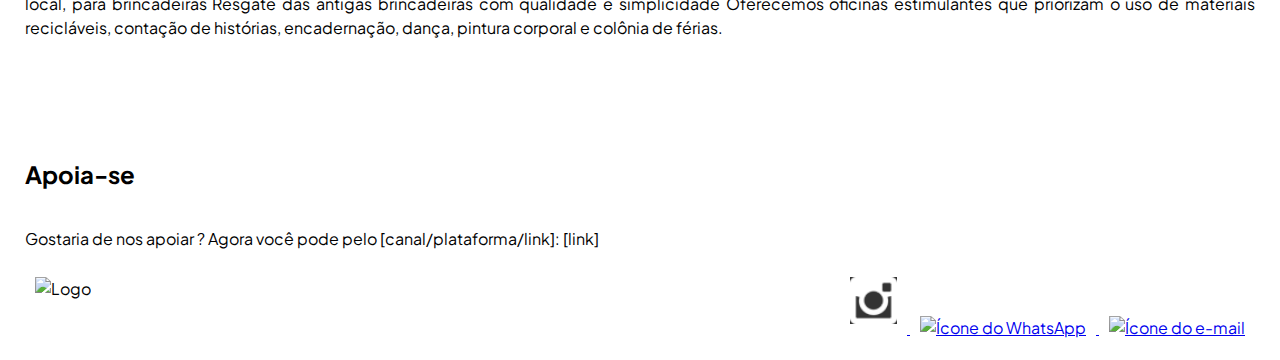
==== commit ac2d5873: "Update index.html" ====
--- a/index.html
+++ b/index.html
@@ -40,73 +40,77 @@
          <p>por uma infância brincante</p>
      </section>   PENSEI EM INCLUIRMOS ESSA FRASE, QUE PARECE O LEMA DELAS, À DIREITA DA PÁGINA, ABAIXO DO MENU COM UMA FONTE DIFERENTE-->  
 
-    <section class="conteudo">
-        <h3 id="quem-somos">Quem somos</h3>
+    <section id="quem-somos" class="primeira">
+        <h2> Quem somos</h2>
         <div class="quem-somos">
             <img src="oficina-de-argila.jpeg" alt="DESCRIÇÃO" width="400px" height="400px">
             
-            <p>jghghdsfhsdjkhsdkfhsdkjfhsdkjfhdsjgfhdkjfhdjkghjghfkjfghdfhjfghsdklfjskjghfkjghsdkjghsdjkgh Lorem ipsum dolor sit amet, consectetur adipiscing elit. Aliquam in rutrum leo. Orci varius natoque penatibus et magnis dis parturient montes, nascetur ridiculus mus. Proin sit amet molestie mi, ac maximus arcu. In at eros et magna porttitor lobortis non at dui. Phasellus mi nibh, ultrices in sapien quis, interdum faucibus felis. Quisque elementum lacus sit amet mauris mattis porta. Vivamus aliquet lacus nec augue tempor vehicula. Proin tristique mauris turpis, eu tempus eros ornare quis. Vivamus id est a urna lacinia faucibus. Sed laoreet libero urna, eu condimentum nulla scelerisque ac. Quisque luctus mauris odio, in pulvinar nisi ultrices sit amet.
+            <p>Mulheres mães, mulheres pretas, mães solos, artistas, educadoras, periféricas e lgbtqia+, que se importam com as infâncias e com as mulheres que cuidam dessas infâncias. 
+            O AteliERÊ é um ateliê criativo e itinerante de brinquedos e brincadeiras. Um projeto focado nas infâncias e na cultura afro diaspórica. Criamos espaços de (con)vivência criativa para crianças e suas famílias. Oficinas de brinquedos, rodas de contação de histórias, rodas de conversas entre cuidadores, colônias de férias e espaços lúdicos de acolhimento à infância em eventos institucionais, privados ou públicos. 
 
-                Nunc vestibulum arcu id imperdiet pharetra. Mauris condimentum egestas justo accumsan volutpat. Fusce scelerisque tempor ante, sit amet tristique ipsum iaculis vitae. Pellentesque viverra, velit et porttitor vehicula, ipsum neque auctor ipsum, a tempor nisi dolor at tellus. Mauris enim ex, mattis sit amet felis id, egestas consectetur metus. Nam sagittis, turpis sit amet facilisis tristique, orci augue sagittis neque, at eleifend lectus risus id sem. Nam facilisis viverra rutrum. Vestibulum aliquam, ex ac consectetur placerat, sem odio dignissim lorem, in tristique mauris quam in tellus.
-                
-                Aenean tempus velit nec erat dictum, vitae venenatis libero sagittis. Cras efficitur quam mi, vitae ultricies augue laoreet in. Fusce lorem velit, blandit eget sapien ac, vehicula pulvinar orci. Pellentesque volutpat nunc eu massa pellentesque ullamcorper. Nulla facilisi. Phasellus pharetra eu turpis ut fringilla. Duis quis ante ante. In ac turpis blandit magna placerat euismod. Nulla posuere tincidunt euismod. Suspendisse placerat vulputate ligula sed finibus.
-                
-                Phasellus maximus consectetur nulla, et suscipit quam sollicitudin vel. Duis vel ante sed sapien pellentesque viverra. Cras volutpat, mi quis mollis porttitor, nibh mauris cursus eros, eu scelerisque ipsum enim et justo. Ut eget ex at lectus scelerisque rhoncus. Praesent vestibulum in magna quis commodo. Aliquam cursus ullamcorper iaculis. Mauris varius efficitur tortor vitae varius. Cras varius eros nec iaculis fermentum. Nullam ornare augue non sapien pharetra rutrum. Sed eros ligula, condimentum ac lacus in, commodo accumsan turpis. Cras nec rhoncus elit, a tincidunt tellus. Aliquam sollicitudin, ex sed ornare pretium, tellus urna varius orci, ut blandit enim eros at orci. Proin nisi ex, volutpat vitae congue ac, feugiat non velit.
-                
-                Lorem ipsum dolor sit amet, consectetur adipiscing elit. Proin tincidunt finibus velit, sed ullamcorper augue. Donec vulputate risus ornare purus mattis, sit amet elementum augue facilisis. In sagittis eget mauris eget lacinia. Pellentesque pellentesque ipsum eget diam rhoncus, quis pellentesque elit hendrerit. Praesent fermentum, odio eget cursus gravida, magna enim sollicitudin erat, ac tempor lectus diam id enim. Duis sed placerat ligula, elementum semper massa.</p>
+            </p>
         </div>
     </section>
 
-    <section>
-        <h3 id="historico">Histórico</h3>
-        <p> Lorem ipsum dolor sit amet, consectetur adipiscing elit. Aliquam in rutrum leo. Orci varius natoque penatibus et magnis dis parturient montes, nascetur ridiculus mus. Proin sit amet molestie mi, ac maximus arcu. In at eros et magna porttitor lobortis non at dui. Phasellus mi nibh, ultrices in sapien quis, interdum faucibus felis. Quisque elementum lacus sit amet mauris mattis porta. Vivamus aliquet lacus nec augue tempor vehicula. Proin tristique mauris turpis, eu tempus eros ornare quis. Vivamus id est a urna lacinia faucibus. Sed laoreet libero urna, eu condimentum nulla scelerisque ac. Quisque luctus mauris odio, in pulvinar nisi ultrices sit amet.jghghdsfhsdjkhsdkfhsdkjfhsdkjfhdsjgfhdkjfhdjkghjghfkjfghdfhjfghsdklfjskjghfkjghsdkjghsdjkgh</p>
-    
+    <section id="historico" class="conteudo">
+        <h2>Histórico</h2>
+        <div>
+            <p class="paragrafo"> A ideia nasceu em 2012 com a idealizadora do projeto, Verônica da Costa, durante os seus dois anos de animadora cultural em CIEPS no complexo Maré, a mesma sentia uma grande empatia das crianças e familiares, nos quais sentiam-se representados ao dialogar com uma arte-educadora de pele preta, eram/são a maioria das famílias/ crianças. O projeto propicia que indivíduos se enxerguem como mobilizadores de suas capacidades de estar no mundo de uma forma mais plena e saudável e possibilita o fortalecimento de sua identidade, ampliando sua capacidade de resistência.</p>
+        </div>
     </section>
 
 
-    <section class="valores">
-         <h3 id="valores">Valores</h3>
-         <div>
-        <div>
-            <img src="criancas.jpeg" alt="DESCRIÇÃO" width="400px" height="400px"></div>
-        <div>
-            
-            <p>jgh ghdsfhs djkhsdkf hsdkjf hsdkjf hdsj gfhd kjfhd jkgh jghfkjf ghdfhjfgh sdkl fjskjgh fkjgh sdkjghs djkgh</p>
-        </div>
+    <section id="valores" class="conteudo">
+         <h2>Valores</h2>
+        <div class="valores">
+            <div>
+                <img src="criancas.jpeg" alt="DESCRIÇÃO" width="400px" height="400px">
+            </div>
+            <div>
+                <p>jgh ghdsfhs djkhsdkf hsdkjf hsdkjf hdsj gfhd kjfhd jkgh jghfkjf ghdfhjfgh sdkl fjskjgh fkjgh sdkjghs djkgh</p>
+            </div>
         </div>
     </section>
 
-    <section>
-        <div><img src="contacao-de-historia.jpeg" alt="DESCRIÇÃO" width="400px" height="400px"></div>
-        <h3 id="servicos">Serviços</h3>
-        <p>jghghdsfhsdjkhsdkfhsdkjfhsdkjfhdsjgfhdkjfhdjkghjghfkjfghdfhjfghsdklfjskjghfkjghsdkjghsdjkgh</p>
+    <section id="servicos" class="conteudo">
+        <h2>Serviços</h2>
+        <!-- <div><img src="contacao-de-historia.jpeg" alt="DESCRIÇÃO" width="400px" height="400px"></div> -->
+        
+        <p class="paragrafo">Priorizamos as infâncias, brincadeiras e diálogo franco com as crianças.
+            Conectar adultos e crianças nas brincadeiras, somos todos brincantes e aprendizes da infância.
+            Nossa proposta é  estimular a autonomia, criatividade e liberdade de criação.
+            Proporcionar uma integração com o ambiente, extraindo matéria prima do local, para brincadeiras
+            Resgate das antigas brincadeiras com qualidade e simplicidade
+            Oferecemos oficinas estimulantes que priorizam o uso de materiais recicláveis, contação de histórias, encadernação, dança, pintura corporal e colônia de férias.
+        </p>
         
     </section>
 
-    <section>
-        <h3 id="apoiase">Apoia-se</h3>
-        <p>jghghdsfhsdjkhsdkfhsdkjfhsdkjfhdsjgfhdkjfhdjkghjghfkjfghdfhjfghsdklfjskjghfkjghsdkjghsdjkgh</p>
+    <section id="apoiase" class="conteudo">
+        <h2>Apoia-se</h2>
+        <p class="paragrafo">Gostaria de nos apoiar ? Agora você pode pelo [canal/plataforma/link]: [link] </p>
         
     </section>
 
     
     <footer class="rodape" id="contato">
         <div>
-      			<img src="AteliERÊtransparente.png" alt="Logo" class="rodape__logo">
-				</div>
-         <div>   
-					<a href="https://www.instagram.com/ateliereoficial/" target="_blank" rel="noopener noreferrer" class="rodape_midia">
+      	    <img src="AteliERÊtransparente.png" alt="Logo" class="rodape__logo">
+		</div>
+        <div>   
+            <a href="https://www.instagram.com/ateliereoficial/" target="_blank" rel="noopener noreferrer" class="rodape__midia">
                 <img src="instagram.png" alt="Ícone do Instagram">
             </a>
-        
-    			<a href="#" class="rodape__midia">
-						<img src="whatsapp.png" target="_blank" rel="noopener noreferrer" alt="Ícone do WhatsApp">
-					</a>
-				
-					<a href="mailto: ateliere2017@gmail.com" class="rodape__midia">
-						<img src="mail.png" alt="Ícone do e-mail">
-					</a>
-				</div>
+            
+            <a href="#" class="rodape__midia">
+                <img src="whatsapp.png" target="_blank" rel="noopener noreferrer" alt="Ícone do WhatsApp">
+            </a>
+                    
+            <a href="mailto: ateliere2017@gmail.com" class="rodape__midia">
+                <img src="mail.png" alt="Ícone do e-mail">
+            </a>
+
+       </div>
     </footer>
 </body>
-</html>+</html>
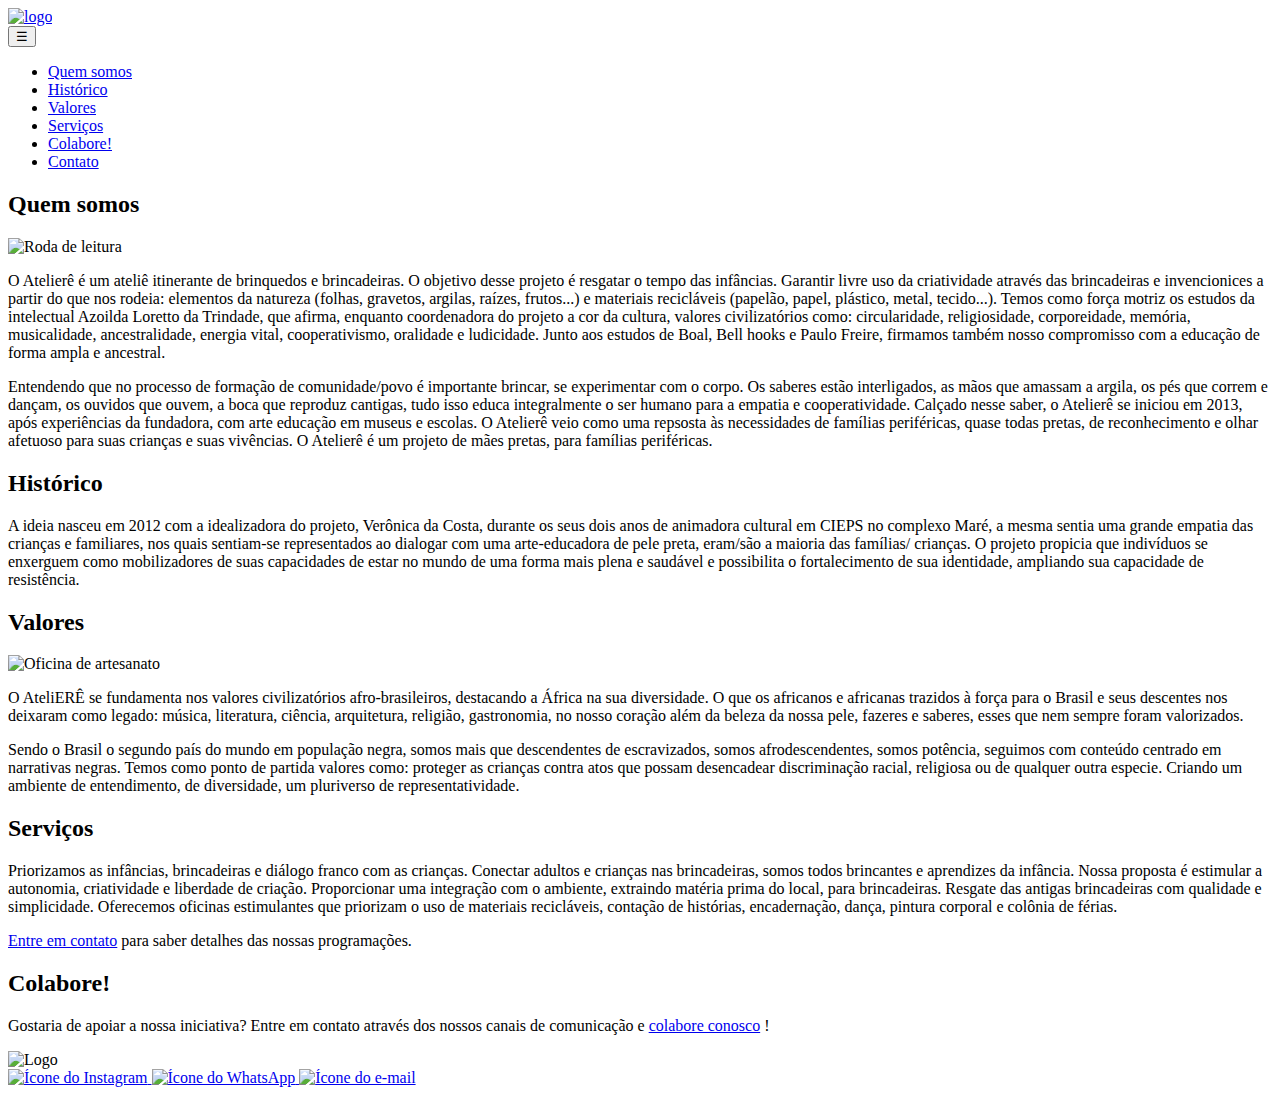
==== commit c89a1284: "estakazero do botão IOS" ====
--- a/index.html
+++ b/index.html
@@ -5,112 +5,92 @@
     <meta http-equiv="X-UA-Compatible" content="IE=edge">
     <meta name="viewport" content="width=device-width, initial-scale=1.0">
     <meta name="author" content="Squad Mary Jackson">
-    <meta name="keywords" content="ong, brincadeiras, artes, cultura-afrodiaspórica">
+    <meta name="keywords" content="AteliERÊ, ONG, brincadeiras, artes, cultura-afrodiaspórica, colônia-de-férias, oficinas">
     <title>AteliERÊ</title>
-    <link rel="stylesheet" href="normalize.css">
-    <link rel="stylesheet" href="style.css">
+    <link rel="stylesheet" href="css/normalize.css">
+    <link rel="stylesheet" href="css/style.css">
+    <link rel="preconnect" href="https://fonts.googleapis.com">
+    <link rel="preconnect" href="https://fonts.gstatic.com" crossorigin>
+    <link href="https://fonts.googleapis.com/css2?family=Plus+Jakarta+Sans:wght@200&display=swap" rel="stylesheet">
 </head>
-<body id="home">
+<body> 
     <header>
-         <link rel="preconnect" href="https://fonts.googleapis.com">
-         <link rel="preconnect" href="https://fonts.gstatic.com" crossorigin>
-         <link href="https://fonts.googleapis.com/css2?family=Plus+Jakarta+Sans:wght@200&display=swap" rel="stylesheet"> 
-          
-    
             <nav>
-                <section id="menu">
-                    
-                    <div><a href="/"><img class="ateliere" src="AteliERÊtransparente.png" alt="logo" width="150px"></a></div>
+                <section>  
+                    <div><a href="/"><img class="ateliere" src="imagens/AteliERÊtransparente.png" alt="logo"></a></div>
                 </section>
-                <button>&#9776;</button>
+                <button type="button">&#9776;</button>
                 <ul>
                     <li class="nav-item"><a class="nav-link" href="#quem-somos">Quem somos</a></li>
                     <li class="nav-item"><a class="nav-link" href="#historico">Histórico</a></li>
                     <li class="nav-item"><a class="nav-link" href="#valores">Valores</a></li>
                     <li class="nav-item"><a class="nav-link" href="#servicos">Serviços</a></li>
-                    <li class="nav-item"><a class="nav-link" href="#apoiase">Apoia-se</a></li>
+                    <li class="nav-item"><a class="nav-link" href="#apoiase">Colabore!</a></li>
                     <li class="nav-item"><a class="nav-link" href="#contato">Contato</a></li>
                 </ul>
-            
             </nav>
-        
-        </header>     
-    
-    <!-- <section class="lema">
-         <p>por uma infância brincante</p>
-     </section>   PENSEI EM INCLUIRMOS ESSA FRASE, QUE PARECE O LEMA DELAS, À DIREITA DA PÁGINA, ABAIXO DO MENU COM UMA FONTE DIFERENTE-->  
-
+        </header>
     <section id="quem-somos" class="primeira">
-        <h2> Quem somos</h2>
+        <h2>Quem somos</h2>
         <div class="quem-somos">
-            <img src="oficina-de-argila.jpeg" alt="DESCRIÇÃO" width="400px" height="400px">
-            
-            <p>Mulheres mães, mulheres pretas, mães solos, artistas, educadoras, periféricas e lgbtqia+, que se importam com as infâncias e com as mulheres que cuidam dessas infâncias. 
-            O AteliERÊ é um ateliê criativo e itinerante de brinquedos e brincadeiras. Um projeto focado nas infâncias e na cultura afro diaspórica. Criamos espaços de (con)vivência criativa para crianças e suas famílias. Oficinas de brinquedos, rodas de contação de histórias, rodas de conversas entre cuidadores, colônias de férias e espaços lúdicos de acolhimento à infância em eventos institucionais, privados ou públicos. 
-
-            </p>
+            <img src="imagens/contacao-de-historia.jpeg" alt="Roda de leitura">
+            <p>O Atelierê é um ateliê itinerante de brinquedos e brincadeiras. O objetivo desse projeto é resgatar o tempo das infâncias. Garantir livre uso da criatividade através das brincadeiras e invencionices a partir do que nos rodeia: elementos da natureza (folhas, gravetos, argilas, raízes, frutos...) e materiais recicláveis (papelão, papel, plástico, metal, tecido...). Temos como força motriz os estudos da intelectual Azoilda Loretto da Trindade, que afirma, enquanto coordenadora do projeto a cor da cultura, valores civilizatórios como: circularidade, religiosidade, corporeidade, memória, musicalidade,  ancestralidade, energia vital, cooperativismo, oralidade e ludicidade. Junto aos estudos de Boal, Bell hooks e Paulo Freire, firmamos também nosso compromisso com a educação de forma ampla e ancestral.  </p>
+        </div>
+        <div class="quem-somos-">
+            <p> Entendendo que no processo de formação de comunidade/povo é importante brincar, se experimentar com o corpo. Os saberes estão interligados, as mãos que amassam a argila, os pés que correm e dançam, os ouvidos que ouvem, a boca que reproduz cantigas, tudo isso educa integralmente o ser humano para a empatia e cooperatividade. Calçado nesse saber, o Atelierê se iniciou em 2013, após experiências da fundadora, com arte educação em museus e escolas. O Atelierê veio como uma repsosta às necessidades de famílias periféricas, quase todas pretas, de reconhecimento e olhar afetuoso para suas crianças e suas vivências. O Atelierê é um projeto de mães pretas, para famílias periféricas.</p>
         </div>
     </section>
-
     <section id="historico" class="conteudo">
         <h2>Histórico</h2>
         <div>
             <p class="paragrafo"> A ideia nasceu em 2012 com a idealizadora do projeto, Verônica da Costa, durante os seus dois anos de animadora cultural em CIEPS no complexo Maré, a mesma sentia uma grande empatia das crianças e familiares, nos quais sentiam-se representados ao dialogar com uma arte-educadora de pele preta, eram/são a maioria das famílias/ crianças. O projeto propicia que indivíduos se enxerguem como mobilizadores de suas capacidades de estar no mundo de uma forma mais plena e saudável e possibilita o fortalecimento de sua identidade, ampliando sua capacidade de resistência.</p>
         </div>
     </section>
-
-
     <section id="valores" class="conteudo">
          <h2>Valores</h2>
         <div class="valores">
             <div>
-                <img src="criancas.jpeg" alt="DESCRIÇÃO" width="400px" height="400px">
+                <img src="imagens/criancas.jpeg" alt="Oficina de artesanato">
             </div>
             <div>
-                <p>jgh ghdsfhs djkhsdkf hsdkjf hsdkjf hdsj gfhd kjfhd jkgh jghfkjf ghdfhjfgh sdkl fjskjgh fkjgh sdkjghs djkgh</p>
+                <p> O AteliERÊ se fundamenta nos valores civilizatórios afro-brasileiros, destacando a África na sua diversidade. O que os africanos e africanas trazidos à força para o Brasil e seus descentes nos deixaram como legado: música, literatura, ciência, arquitetura, religião, gastronomia,  no nosso coração além da beleza da nossa pele, fazeres e saberes, esses que nem sempre foram valorizados.</p>
+                <p> Sendo o Brasil o segundo país do mundo em população negra, somos mais que descendentes de escravizados, somos afrodescendentes, somos potência, seguimos com conteúdo centrado em narrativas negras. 
+                   Temos como ponto de partida valores como: proteger as crianças contra atos que possam desencadear discriminação racial, religiosa ou de qualquer outra especie. Criando um ambiente de entendimento, de diversidade, um pluriverso de representatividade. </p>
             </div>
         </div>
     </section>
-
     <section id="servicos" class="conteudo">
-        <h2>Serviços</h2>
-        <!-- <div><img src="contacao-de-historia.jpeg" alt="DESCRIÇÃO" width="400px" height="400px"></div> -->
-        
+        <h2>Serviços</h2>     
         <p class="paragrafo">Priorizamos as infâncias, brincadeiras e diálogo franco com as crianças.
             Conectar adultos e crianças nas brincadeiras, somos todos brincantes e aprendizes da infância.
             Nossa proposta é  estimular a autonomia, criatividade e liberdade de criação.
-            Proporcionar uma integração com o ambiente, extraindo matéria prima do local, para brincadeiras
-            Resgate das antigas brincadeiras com qualidade e simplicidade
+            Proporcionar uma integração com o ambiente, extraindo matéria prima do local, para brincadeiras. 
+            Resgate das antigas brincadeiras com qualidade e simplicidade. 
             Oferecemos oficinas estimulantes que priorizam o uso de materiais recicláveis, contação de histórias, encadernação, dança, pintura corporal e colônia de férias.
         </p>
-        
+        <p class="paragrafo">
+             <a href="https://tinyurl.com/contatoateliere" target="_blank" rel="noopener noreferrer" class="colabore"> Entre em contato</a> para saber detalhes das nossas programações.
+        </p>
     </section>
-
     <section id="apoiase" class="conteudo">
-        <h2>Apoia-se</h2>
-        <p class="paragrafo">Gostaria de nos apoiar ? Agora você pode pelo [canal/plataforma/link]: [link] </p>
-        
-    </section>
-
-    
+        <h2>Colabore!</h2>
+        <p class="paragrafo">Gostaria de apoiar a nossa iniciativa? Entre em contato através dos nossos canais de comunicação e <a href="https://docs.google.com/forms/d/e/1FAIpQLSeybfJZWNai7VaQWVN060XXIM6RYrfnCeQzsrj1jrW_GA5Z6g/viewform" target="_blank" rel="noopener noreferrer" class="colabore"> colabore conosco</a> ! </p>     
+    </section>  
     <footer class="rodape" id="contato">
         <div>
-      	    <img src="AteliERÊtransparente.png" alt="Logo" class="rodape__logo">
+      	    <img src="imagens/AteliERÊtransparente.png" alt="Logo" class="rodape__logo">
 		</div>
-        <div>   
+        <div>
             <a href="https://www.instagram.com/ateliereoficial/" target="_blank" rel="noopener noreferrer" class="rodape__midia">
-                <img src="instagram.png" alt="Ícone do Instagram">
+                <img src="imagens/instagram.png" alt="Ícone do Instagram">
             </a>
-            
-            <a href="#" class="rodape__midia">
-                <img src="whatsapp.png" target="_blank" rel="noopener noreferrer" alt="Ícone do WhatsApp">
+            <a href="https://tinyurl.com/contatoateliere" target="_blank" rel="noopener noreferrer" class="rodape__midia">
+                <img src="imagens/whatsapp.png" alt="Ícone do WhatsApp">
+            </a>        
+            <a href="mailto: ateliere2017@gmail.com" class="rodape__midia">
+                <img src="imagens/mail.png" alt="Ícone do e-mail">
             </a>
-                    
-            <a href="mailto: ateliere2017@gmail.com" class="rodape__midia">
-                <img src="mail.png" alt="Ícone do e-mail">
-            </a>
-
        </div>
     </footer>
 </body>
-</html>
+</html>